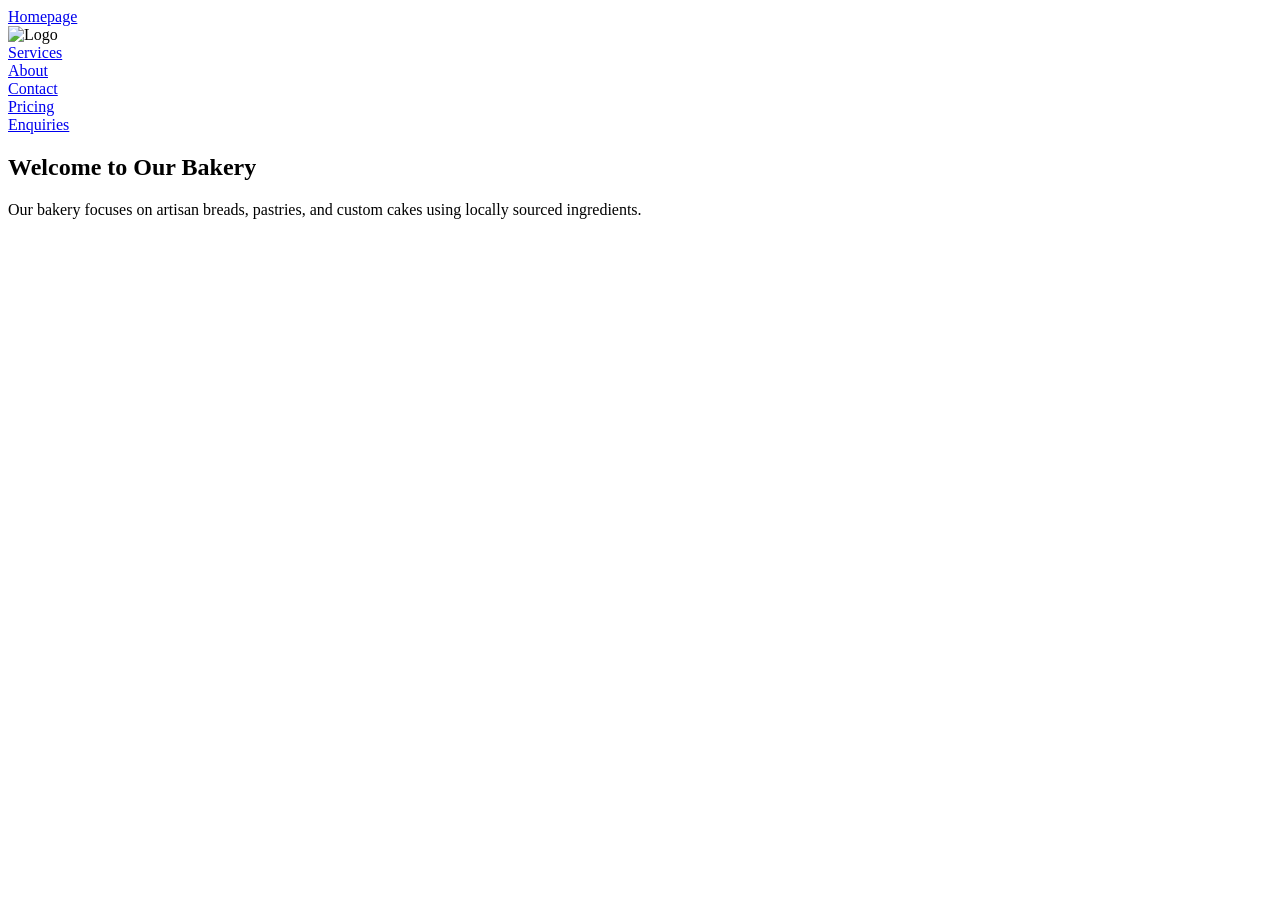
==== Bakery/index.html @ 6d9dfdcb "Add files via upload" ====
<!DOCTYPE html>
<html lang="en">
<head>
    <meta charset="UTF-8">
    <meta name="viewport" content="width=device-width, initial-scale=1.0">
    <title>Document</title>
</head>
<body>
   <nav>
        
        <a href="index.html">Homepage</a><br>
        <img src="C:\Users\Lethabo\Desktop\Bakery\images\logo.jpg" alt="Logo" style="height: 460px;"><br>
        <a href="services.html">Services</a><br>
        <a href="about.html">About</a><br>
        <a href="contact.html">Contact</a><br>
        <a href="pricing.html">Pricing</a><br>
        <a href="enquiries.html">Enquiries</a><br>
    </nav>
    <h2>Welcome to Our Bakery</h2>
    <p>Our bakery focuses on artisan breads, pastries, and custom cakes using locally sourced ingredients. </p>
</body>
</html>
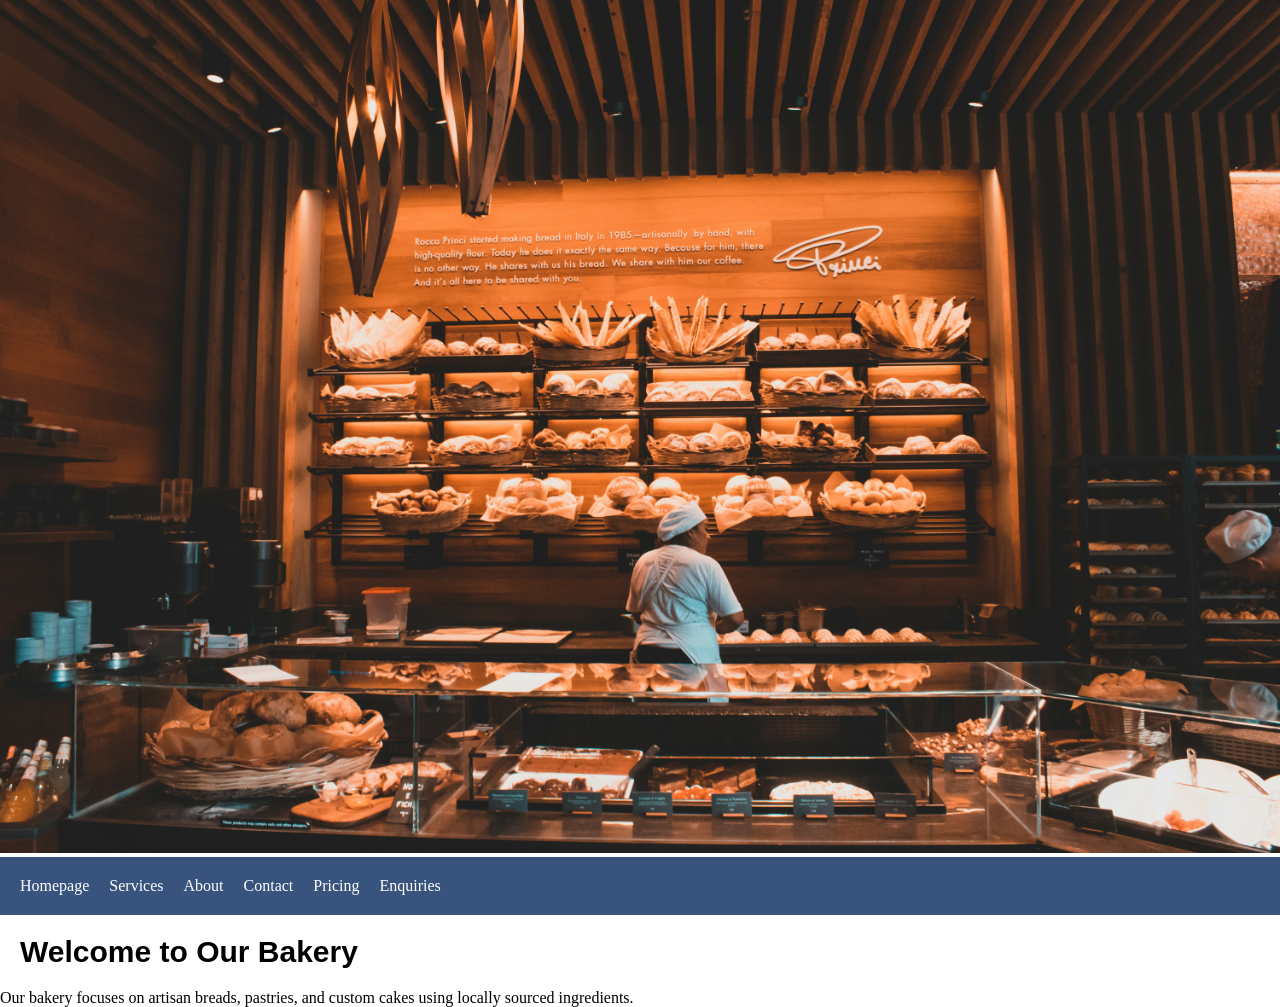
==== commit 62f3afcb: "Add files via upload" ====
--- a/Bakery/index.html
+++ b/Bakery/index.html
@@ -3,19 +3,23 @@
 <head>
     <meta charset="UTF-8">
     <meta name="viewport" content="width=device-width, initial-scale=1.0">
+    <link rel="stylesheet" href="css_assets/myfirststyles.css">
     <title>Document</title>
 </head>
 <body>
-   <nav>
-        
-        <a href="index.html">Homepage</a><br>
-        <img src="C:\Users\Lethabo\Desktop\Bakery\images\logo.jpg" alt="Logo" style="height: 460px;"><br>
-        <a href="services.html">Services</a><br>
-        <a href="about.html">About</a><br>
-        <a href="contact.html">Contact</a><br>
-        <a href="pricing.html">Pricing</a><br>
-        <a href="enquiries.html">Enquiries</a><br>
+
+    
+    <img src="images/logo.jpg"class=responsive-image>
+    <header>
+    <nav>
+        <a href="index.html">Homepage</a>
+        <a href="services.html">Services</a>
+        <a href="about.html">About</a>
+        <a href="contact.html">Contact</a>
+        <a href="pricing.html">Pricing</a>
+        <a href="enquiries.html">Enquiries</a>
     </nav>
+     </header>
     <h2>Welcome to Our Bakery</h2>
     <p>Our bakery focuses on artisan breads, pastries, and custom cakes using locally sourced ingredients. </p>
 </body>
--- a/Bakery/css_assets/myfirststyles.css
+++ b/Bakery/css_assets/myfirststyles.css
@@ -0,0 +1,104 @@
+/*CSS reset
+CSS statement =
+selector{
+ property:value;
+}
+*/
+*{
+ margin: 0;
+ padding: 0;
+ box-sizing: border-box;
+ overflow-x: hidden;
+}
+
+header{
+ background-color: burlywood;
+}
+h1{
+ padding: 20px;
+ font-size:40px;
+ font-family:Arial, Helvetica, sans-serif;
+}
+h2{
+ padding: 20px;
+ font-size:30px;
+ font-family:'Trebuchet MS', 'Lucida Sans Unicode', 'Lucida Grande', 'Lucida Sans', Arial, sans-serif;
+}
+nav{
+ background-color: rgba(34, 70, 125, 0.877);
+ display: flex;
+ list-style-type: none;
+ padding: 10px;
+}
+nav a{
+ padding: 10px;
+ color: white;
+ text-decoration: none;
+}
+nav a:hover{
+ background-color: white;
+ color: rgb(34, 70, 125, 0.877);
+ border-radius: 35px;
+}
+.responsive-image{
+ max-width: 100%;
+ height: auto;
+}
+.container{
+ display: grid;
+ grid-template-columns: auto auto auto;
+ /*background-color: burlywood;*/
+}
+.container div{
+ background-color: rgba(34, 70, 125, 0.877);
+ margin:5px;
+ padding:20px;
+ color: white;
+ font-family:Arial, Helvetica, sans-serif;
+ font-size: 12px;
+ border-radius: 20px;
+}
+
+@media screen and (max-width: 768px){
+ body{
+  background-color: rgb(117, 193, 102);
+ }
+ .container{
+ grid-template-columns:auto auto;
+ }
+ h1{
+  font-size:30px;
+ }
+ h2{
+  font-size:20px;
+ }
+ p{
+  font-size: 10px;
+ }
+}
+
+@media screen and (max-width: 480px){
+ body{
+  background-color: rgb(230, 182, 79);
+ }
+ .container{
+ grid-template-columns:auto;
+ }
+ nav{
+  flex-direction: column;
+ }
+ nav a{
+  display: block;
+ }
+ h1{
+  font-size:20px;
+ }
+ h2{
+  font-size:15px;
+ }
+ p{
+  font-size: 8px;
+ }
+}
+
+ 
